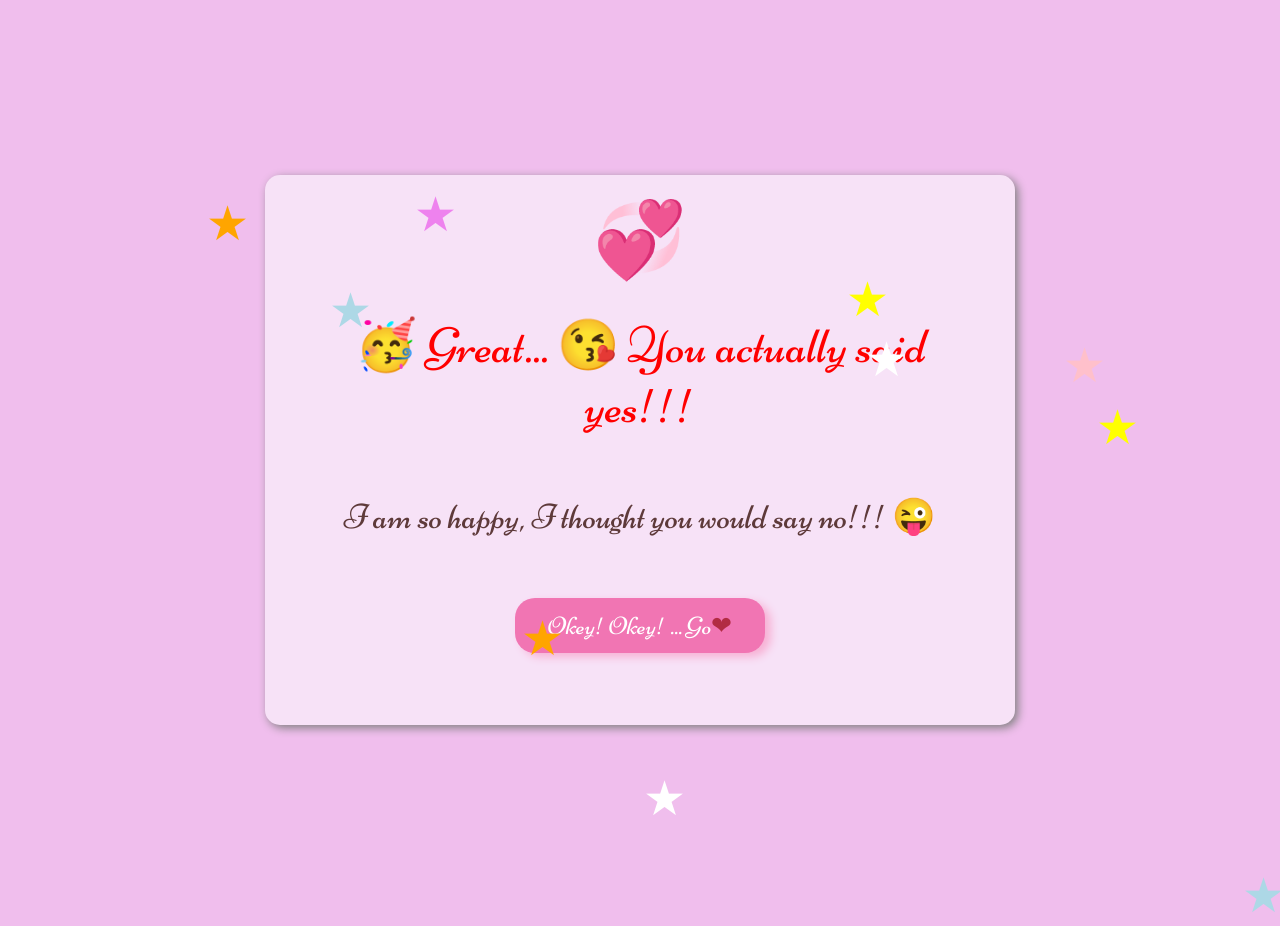
==== Secondpage.html @ 8ebdb4e6 "Add files via upload" ====
<!DOCTYPE html>
<html lang="en">
<head>
    <meta charset="UTF-8">
    <link rel="stylesheet" href="style/style.css">
    <meta name="viewport" content="width=device-width, initial-scale=1.0">
    <title>Document</title>
</head>
<body>
    <div id="stars-container"></div>
    <div class="container">

<h2>💞</h2>
<h1>🥳 Great... 😘 You actually said yes!!!</h1>
        <h3>I am so happy, I thought you would say no!!! 😜</h3>
         <button class="buttonokey" onclick="gotothirdpage()">Okey! Okey! ... Go<span>❤</span></button>
    </div>
</body>
</html>




<script>
  // Function to create a star at a random position
  function createStar() {
    const star = document.createElement('span');
    star.textContent = '★';
    
    // Random color
    const colors = ['white', 'yellow', 'orange', 'lightblue', 'pink', 'violet'];
    star.style.color = colors[Math.floor(Math.random() * colors.length)];
    
    // Random position
    const x = Math.random() * window.innerWidth;
    const y = Math.random() * window.innerHeight;
    star.style.left = `${x}px`;
    star.style.top = `${y}px`;
    
    star.classList.add('star');
    document.body.appendChild(star);

    // Show star
    requestAnimationFrame(() => {
      star.style.opacity = 1;
    });

    // Hide star after 1 second
    setTimeout(() => {
      star.style.opacity = 0;
      // Remove from DOM after fade
      setTimeout(() => star.remove(), 300);
    }, 1000);
  }

  // Show stars for 5 seconds
  const startTime = Date.now();
  const interval = setInterval(() => {
    if (Date.now() - startTime > 5000) {
      clearInterval(interval);
    } else {
      createStar();
    }
  }, 100); // Creates ~50 stars in 5 seconds
</script>


<script>
    function gotothirdpage(){
        window.location.href="thirdpage.html";
    }
</script>
---- style/style.css ----
@import url('https://fonts.googleapis.com/css2?family=Dynalight&family=Niconne&family=Parisienne&display=swap');


*{
    margin:0;
    padding:0;
    box-sizing: border-box;
 font-family: niconne;
}

body, html{
    display:flex;
    width:100%;
    height:100vh;
    justify-content:center;
    align-items:center;
    background-color: rgb(240, 190, 237)
}

.container{
    position:relative;
    width:750px;
    height:550px;
    background-color: rgb(247, 226, 247);
    border: transparent;
    text-align:center;
    align-items:center;
    border-radius:15px;
    display:flex;
    flex-direction: column;
    gap:30px;
    box-shadow: 3px 3px 10px grey;
}

img{
    padding-top:30px;
    width:120px;
    height:auto;
}

h1{
    padding-left: 40px;
    padding-right:40px;
    font-size:50px;
    color:red;
    font-weight:200;
}

.buttonyesno{
    height:45px;
    width:100%;
    position: relative;
    border-radius: 20px;
    display:flex;
    flex-direction:row;
    gap:50px;
    justify-self:center;
}

span{
    color: rgba(141, 1, 1, 0.63)
}

.button{ 
    width:130px; 
    height:50px;
    border-radius:20px;
    border:transparent;
    background-color:rgb(241, 117, 179);
    font-size:30px;
    box-shadow: 6px 4px 8px rgb(247, 177, 212);;
    
}
.buttonyes{
    position:absolute;
    left:20%;
    color:#ffeafef8;
}

.buttonno{
    position:absolute;
    left:60%;
    color: #ffeafef8;
}

h3{
    padding-top:30px;
    color:rgb(94, 58, 58);
    font-size:35px;
    font-weight:200;
}

.buttonyes:hover, .buttonokey:hover{
    background-color:rgb(238, 42, 140);

}


h2{
    padding-top:20px;
    font-size: 75px;
}

.buttonokey{
    margin-top:30px;
    width: 250px;
    height:55px;
    border-radius:20px;
    border:transparent;
    color:white;
    background-color:rgb(241, 117, 179);
    font-size:25px;
    box-shadow: 6px 4px 8px rgb(247, 177, 212);
}





.star {
    position: absolute;
    font-size: 3rem;
    opacity: 0;
    transition: opacity 0.3s ease;
    pointer-events: none;
}



.containerinputs{
    width:350px;
    justify-items:center;
    text-align:center;
    align-items:center;
    gap:30px;
    display:flex;
    flex-direction:column;
    margin-top:30px;
}


.datetime{
    display:flex;
    flex-direction:row;
    gap:20px;
    justify-content:center;
}




h4{
    color:black;

}


label{

    width:100px;
    height:27px;
    font-size:27px;
    color:black;
}

select, input{
    padding-left:5px;
    font-size:25px;
    width:200px;
    color:white;
    background-color:rgb(255, 35, 35);
}


.buttonsend{
    margin-top:30px;
    width: 200px;
    height:50px;
    border-radius:20px;
    border:transparent;
    background-color:rgb(241, 117, 179);
    font-size:25px;
    box-shadow: 6px 4px 8px rgb(247, 177, 212);
}
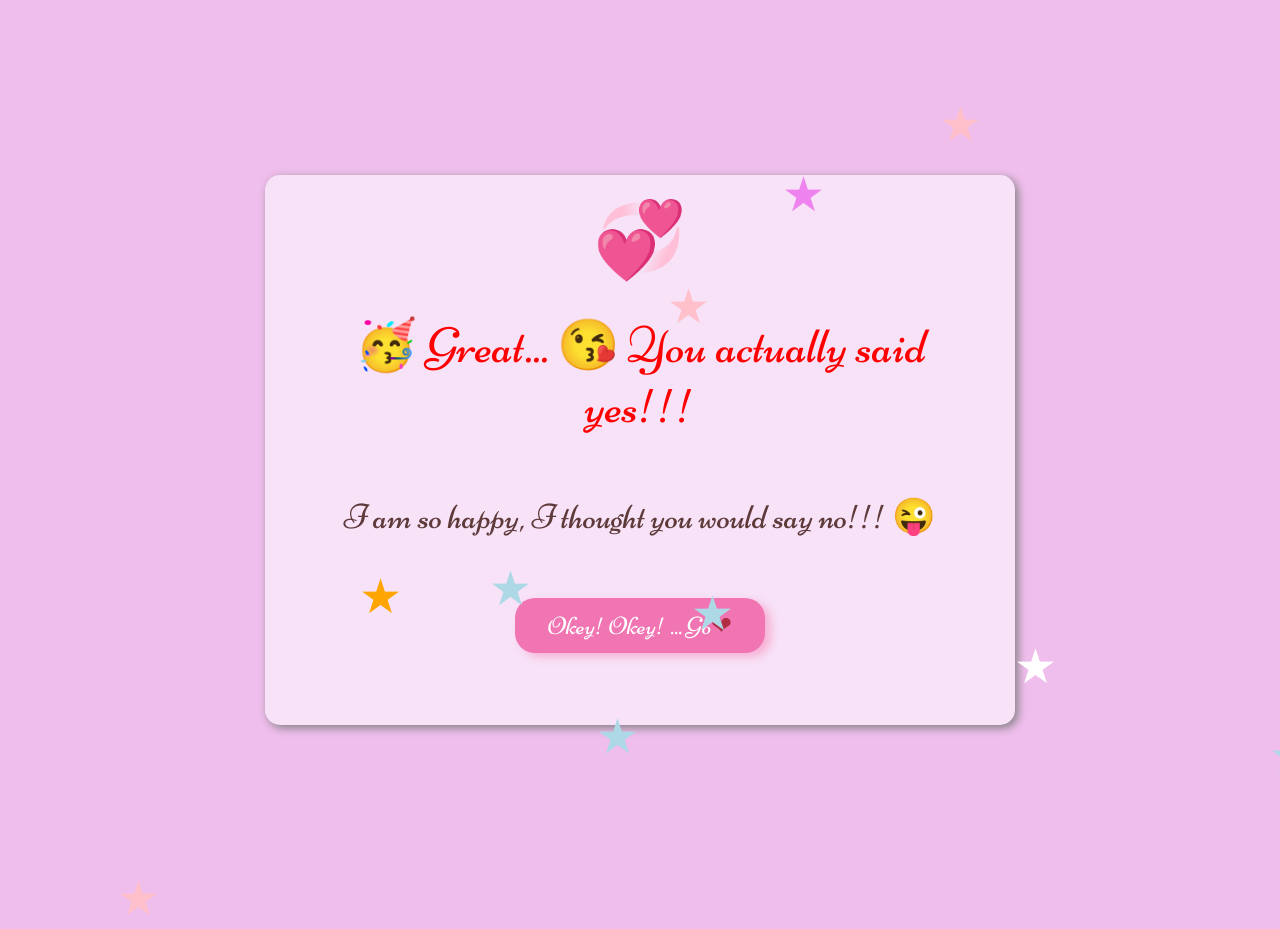
==== commit fd37b12d: "Fix HTML encoding and update script links" ====
--- a/Secondpage.html
+++ b/Secondpage.html
@@ -67,6 +67,6 @@
 
 <script>
     function gotothirdpage(){
-        window.location.href="thirdpage.html";
+        window.location.href="tps://marounmir.github.il/dating/thirdpage.html";
     }
-</script>+</script>
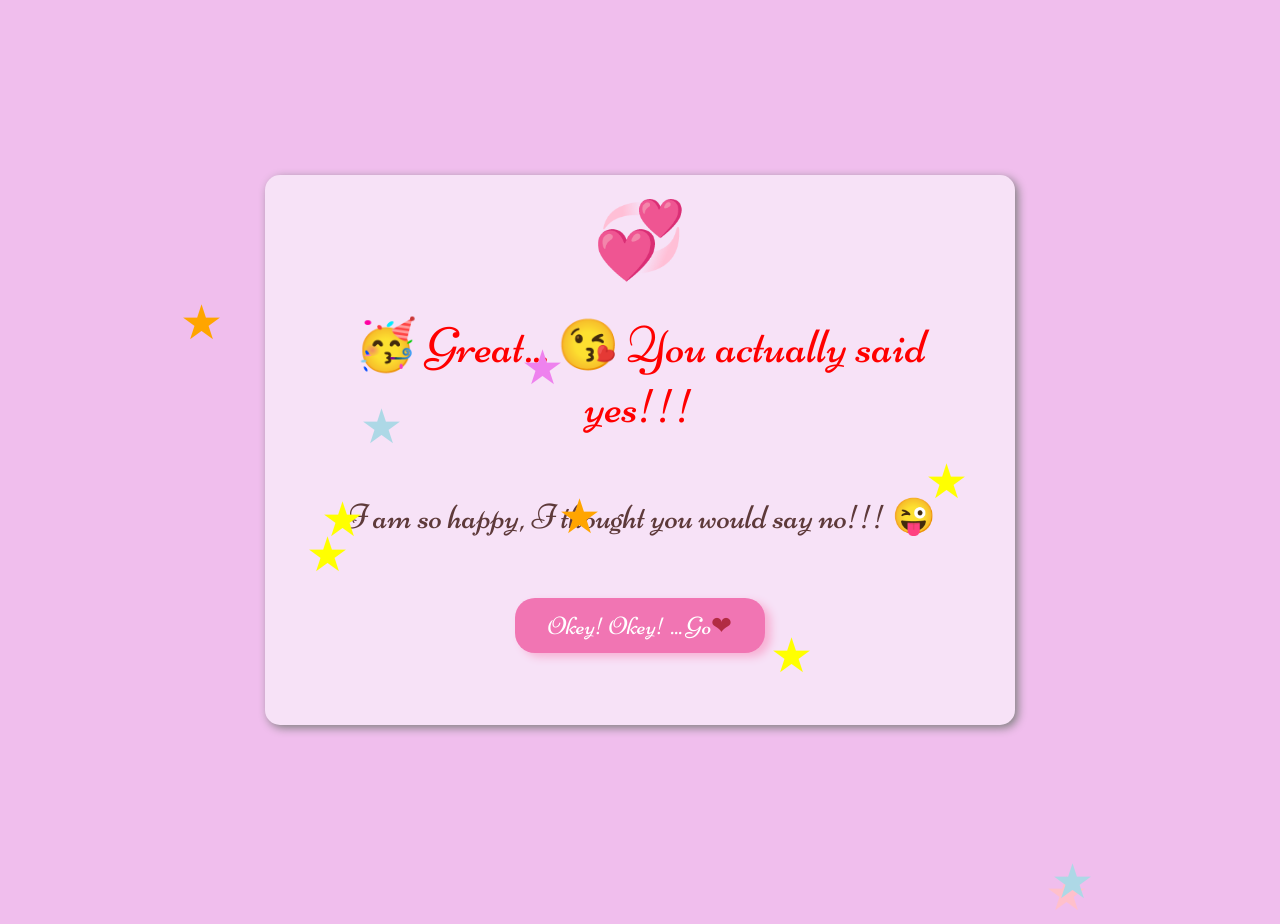
==== commit bf7bc3c8: "Fix HTML encoding issues and correct URL" ====
--- a/Secondpage.html
+++ b/Secondpage.html
@@ -67,6 +67,6 @@
 
 <script>
     function gotothirdpage(){
-        window.location.href="tps://marounmir.github.il/dating/thirdpage.html";
+        window.location.href="tps://mirmaroun.github.il/dating/thirdpage.html";
     }
 </script>
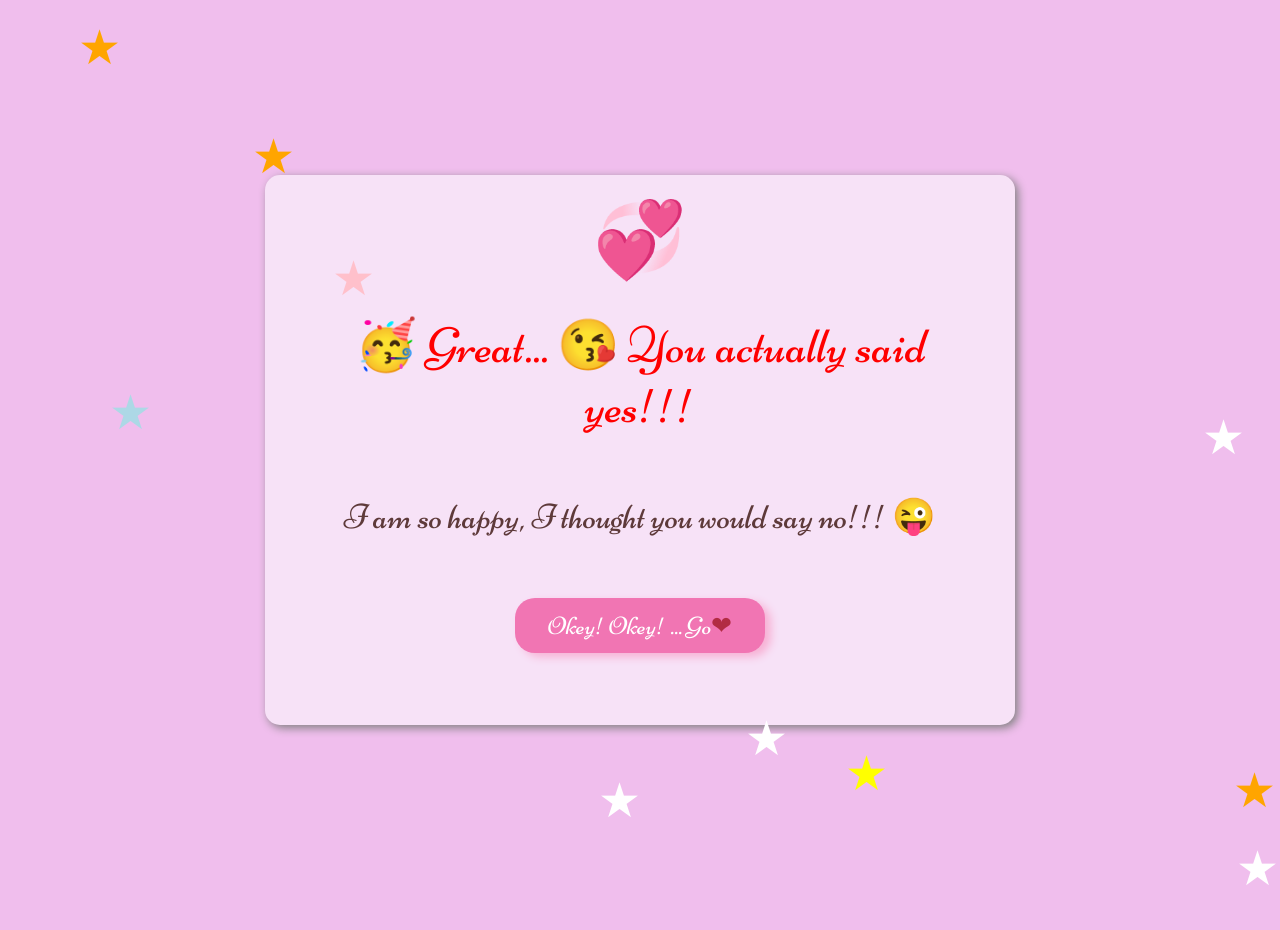
==== commit 9b0b1024: "Fix HTML encoding issues in Secondpage.html" ====
--- a/Secondpage.html
+++ b/Secondpage.html
@@ -67,6 +67,6 @@
 
 <script>
     function gotothirdpage(){
-        window.location.href="tps://mirmaroun.github.il/dating/thirdpage.html";
+        window.location.href="https://mirmaroun.github.il/dating/thirdpage.html";
     }
 </script>
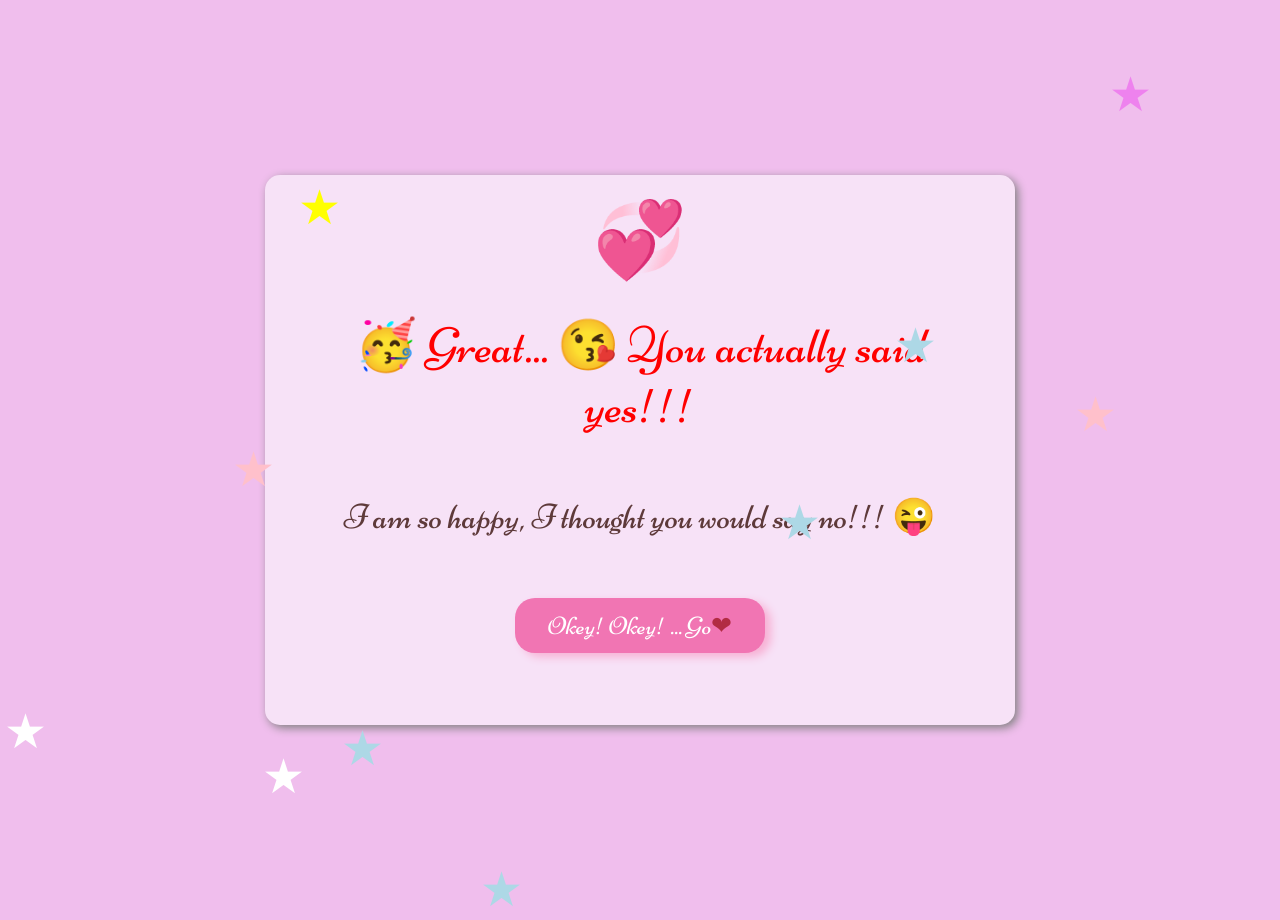
==== commit 5405eca9: "Fix HTML encoding issues in Secondpage.html" ====
--- a/Secondpage.html
+++ b/Secondpage.html
@@ -67,6 +67,6 @@
 
 <script>
     function gotothirdpage(){
-        window.location.href="https://mirmaroun.github.il/dating/thirdpage.html";
+        window.location.href="https://mirmaroun.github.io/dating/thirdpage.html";
     }
 </script>
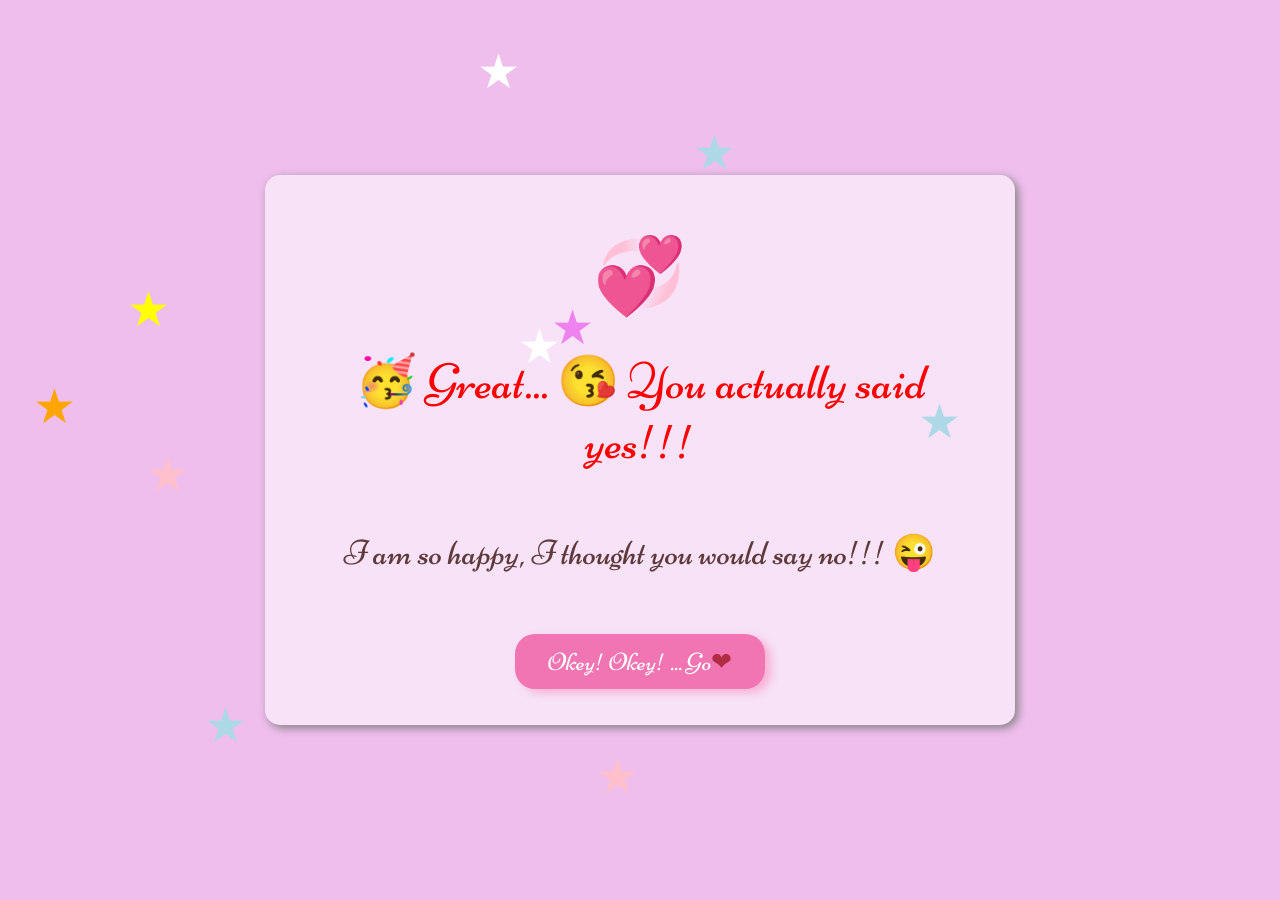
==== commit 9b4f7a02: "Fix HTML encoding issues and update script links" ====
--- a/Secondpage.html
+++ b/Secondpage.html
@@ -67,6 +67,6 @@
 
 <script>
     function gotothirdpage(){
-        window.location.href="https://mirmaroun.github.io/dating/thirdpage.html";
+        window.location.href="thirdpage.html";
     }
 </script>
--- a/style/style.css
+++ b/style/style.css
@@ -5,7 +5,7 @@
     margin:0;
     padding:0;
     box-sizing: border-box;
- font-family: niconne;
+    font-family: niconne;
 }
 
 body, html{
@@ -24,6 +24,7 @@
     background-color: rgb(247, 226, 247);
     border: transparent;
     text-align:center;
+    justify-content:center;
     align-items:center;
     border-radius:15px;
     display:flex;
@@ -32,8 +33,30 @@
     box-shadow: 3px 3px 10px grey;
 }
 
+input[type="text"]::placeholder, input[type="email"]::placeholder{
+    color: white;
+}
+
+.containerinput{
+    position:relative;
+    width:750px;
+    height:680px;
+    background-color: rgb(247, 226, 247);
+    border: transparent;
+    text-align:center;
+    align-items:center;
+    border-radius:15px;
+    display:flex;
+    flex-direction: column;
+    gap:30px;
+    box-shadow: 3px 3px 10px grey;
+      
+}
+
+
+
 img{
-    padding-top:30px;
+    /* padding-top:30px; */
     width:120px;
     height:auto;
 }
@@ -55,6 +78,7 @@
     flex-direction:row;
     gap:50px;
     justify-self:center;
+    
 }
 
 span{
@@ -157,7 +181,7 @@
 
 label{
 
-    width:100px;
+    width:150px;
     height:27px;
     font-size:27px;
     color:black;
@@ -166,7 +190,7 @@
 select, input{
     padding-left:5px;
     font-size:25px;
-    width:200px;
+    width:270px;
     color:white;
     background-color:rgb(255, 35, 35);
 }
@@ -181,4 +205,33 @@
     background-color:rgb(241, 117, 179);
     font-size:25px;
     box-shadow: 6px 4px 8px rgb(247, 177, 212);
-}+}
+
+
+@media screen and (max-width: 780px){
+
+    .container{
+        width:80%;
+        gap:30px;
+        height:650px;
+    }
+
+img{
+    /* padding-top:30px; */
+    width:80px;
+    height:auto;
+}
+
+.buttonyes{
+    position:absolute;
+    left:15%;
+    color:#ffeafef8;
+}
+
+.buttonno{
+    position:absolute;
+    left:55%;
+    color: #ffeafef8;
+}
+
+}
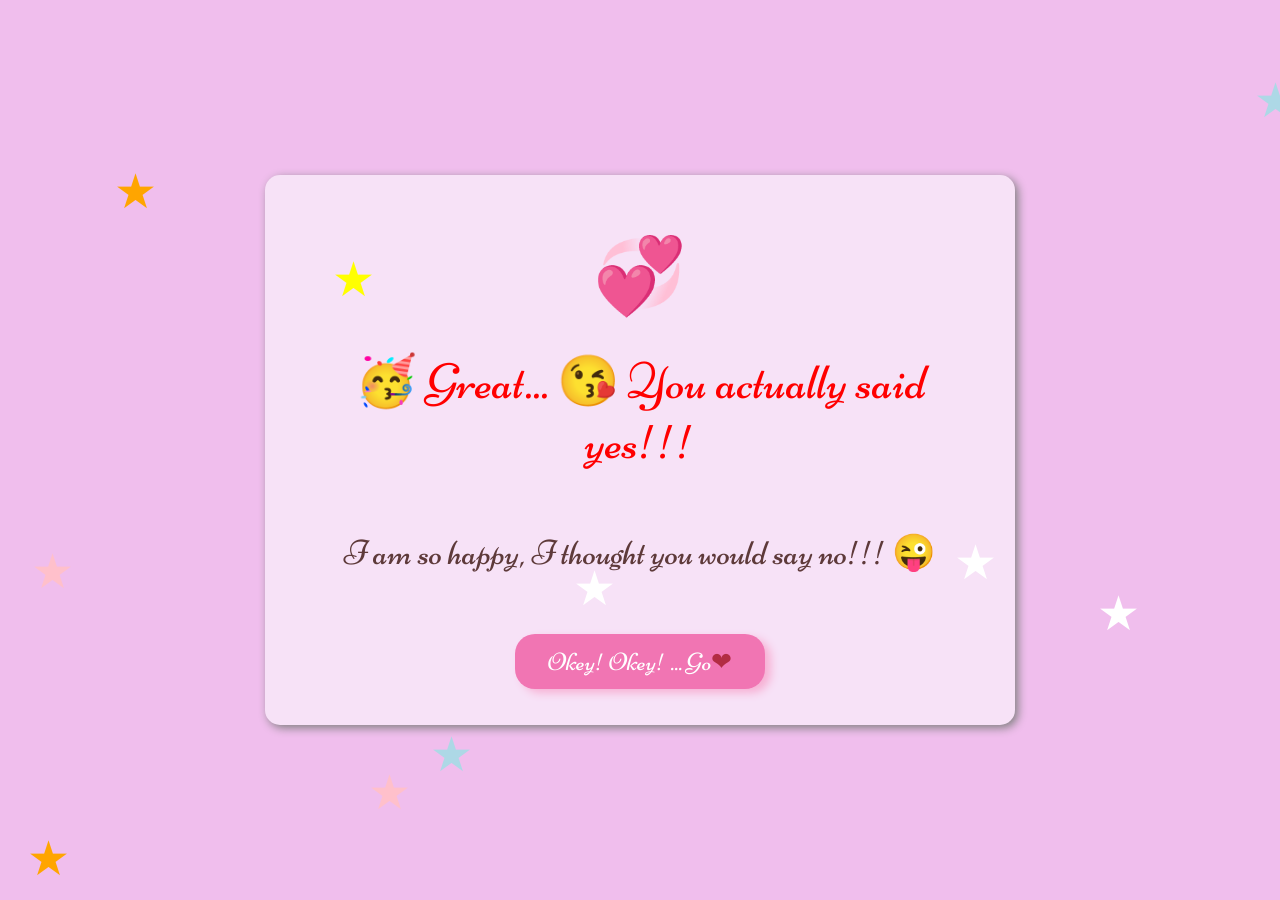
==== commit 5d2177bf: "Update Secondpage.html for content and title change" ====
--- a/Secondpage.html
+++ b/Secondpage.html
@@ -4,7 +4,7 @@
     <meta charset="UTF-8">
     <link rel="stylesheet" href="style/style.css">
     <meta name="viewport" content="width=device-width, initial-scale=1.0">
-    <title>Document</title>
+    <title>Accepted date</title>
 </head>
 <body>
     <div id="stars-container"></div>
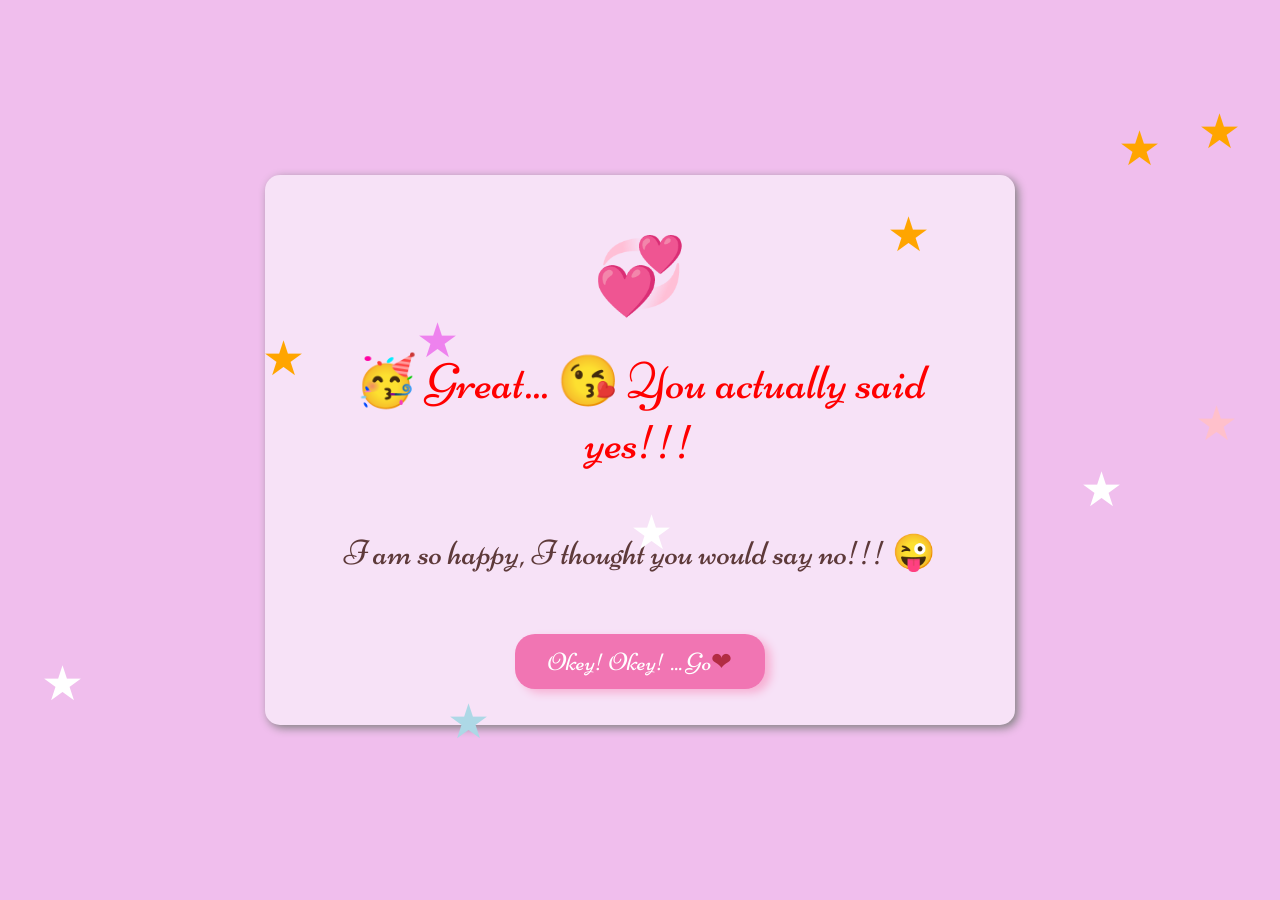
==== commit 57f1d762: "Fix HTML encoding issues in Secondpage.html" ====
--- a/Secondpage.html
+++ b/Secondpage.html
@@ -67,6 +67,6 @@
 
 <script>
     function gotothirdpage(){
-        window.location.href="thirdpage.html";
+        window.location.href="https://mirmaroun.github.io/dating/thirdpage.html";
     }
 </script>
